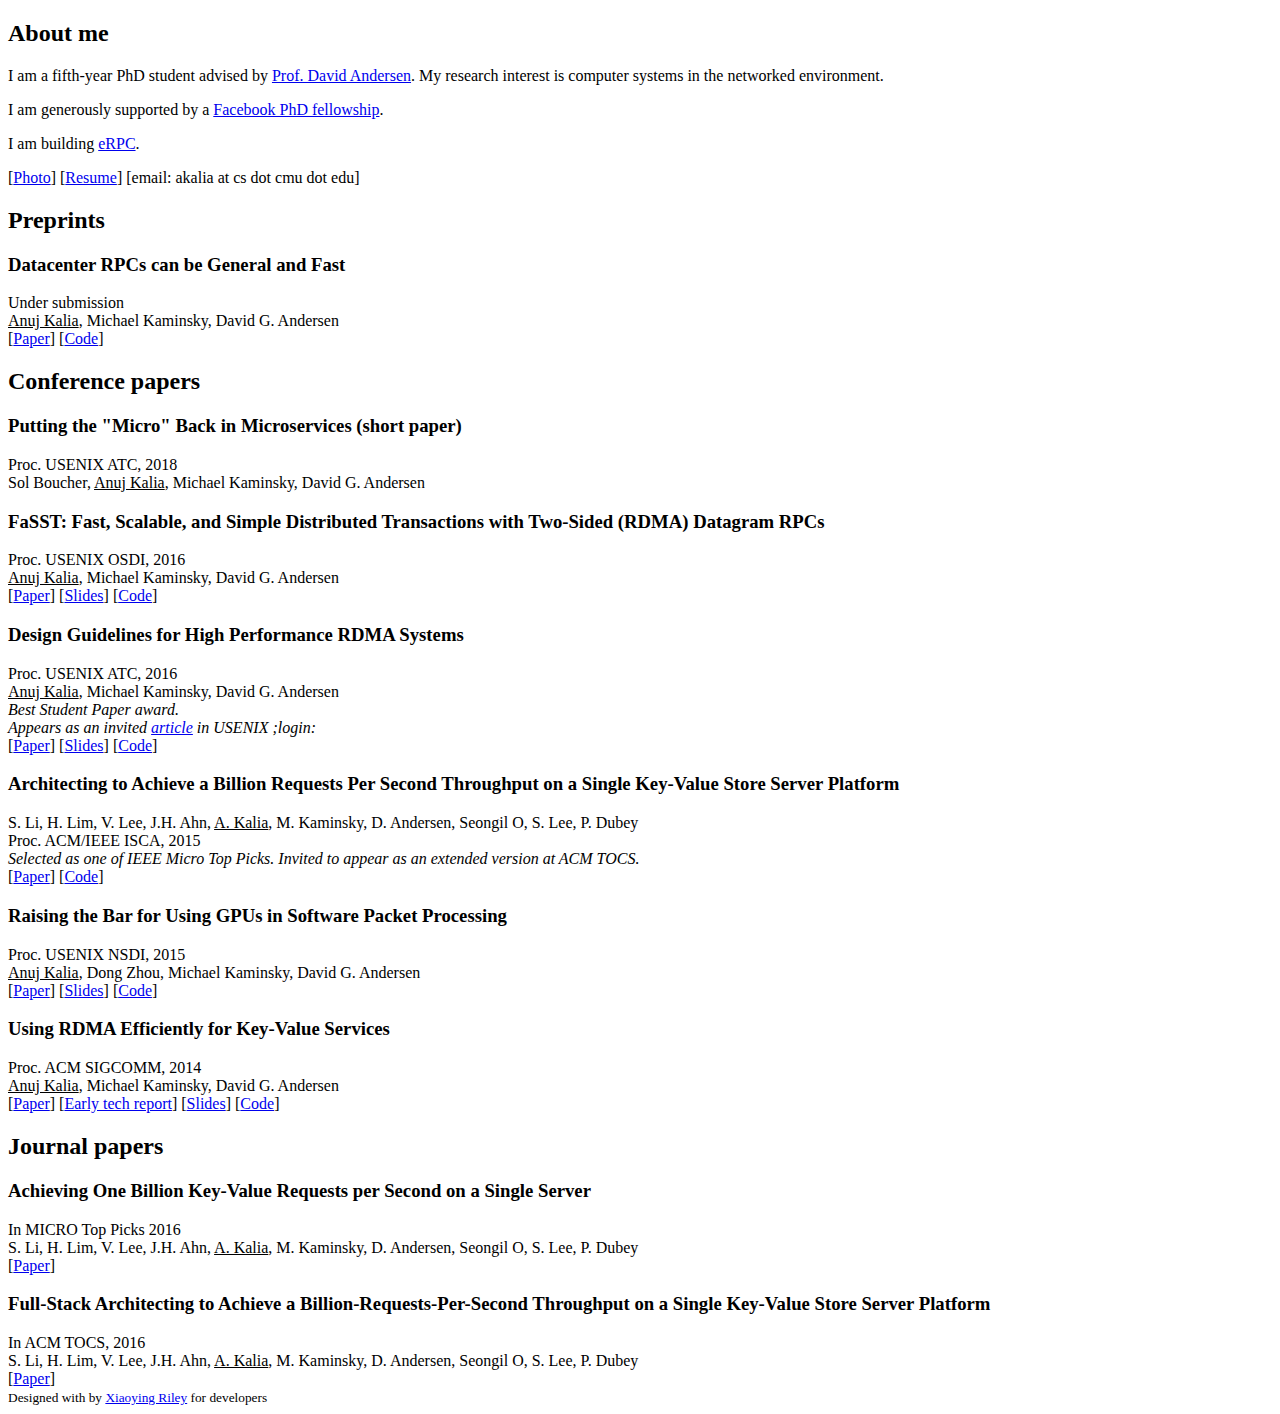
==== index.html @ b2d1c480 "duck is a duck" ====
<!DOCTYPE html>
<!--[if !IE]><!--> <html lang="en"> <!--<![endif]-->
<head>
  <title>Anuj Kalia</title>
  <!-- Meta -->
  <meta charset="utf-8">
  <meta http-equiv="X-UA-Compatible" content="IE=edge">
  <meta name="viewport" content="width=device-width, initial-scale=1.0">
  <meta name="description" content="Responsive HTML5 Website Landing Page for Developers">
  <meta name="author" content="Xiaoying Riley at 3rd Wave Media">
  <link rel="shortcut icon" href="favicon.ico">
  <link href='http://fonts.googleapis.com/css?family=Lato:300,400,300italic,400italic' rel='stylesheet' type='text/css'>
  <link href='http://fonts.googleapis.com/css?family=Montserrat:400,700' rel='stylesheet' type='text/css'>
  <!-- Global CSS -->
  <link rel="stylesheet" href="plugins/bootstrap/css/bootstrap.min.css">
  <!-- Plugins CSS -->
  <link rel="stylesheet" href="plugins/font-awesome/css/font-awesome.css">
  <!-- Theme CSS -->
  <link id="theme-style" rel="stylesheet" href="styles.css">
</head>

<body>
  <div class="container sections-wrapper">
    <div class="row">
      <div class="primary col-md-2 col-sm-0 col-xs-0"></div> <!--Hack to center the rest-->
      <div class="primary col-md-8 col-sm-12 col-xs-12">

<!--About me-->
<section class="about section">
  <div class="section-inner">
    <h2 class="heading">About me</h2>
    <div class="content">
      <p>I am a fifth-year PhD student advised by <a href="https://www.cs.cmu.edu/~dga/">Prof. David Andersen</a>.
         My research interest is computer systems in the networked environment.</p>
      <p>I am generously supported by a <a href="https://research.fb.com/announcing-the-2017-facebook-phd-fellows/">Facebook PhD fellowship</a>.</p>
      <p>I am building <a href="https://github.com/anujkaliaiitd/eRPC">eRPC</a>.</p>
      <p>[<a href="files/anuj-cmu.jpg">Photo</a>] [<a href="doc/personal/resume.pdf">Resume</a>] [email: akalia at cs dot cmu dot edu]
    </div><!--//content-->
  </div><!--//section-inner-->
</section><!--//section-->

<!-- Preprints -->
<section class="projects section">
  <div class="section-inner">
    <h2 class="heading">Preprints</h2>
    <div class="content">

      <div class="item">
        <h3 class="title">Datacenter RPCs can be General and Fast</h3>
        Under submission</br>
        <u>Anuj Kalia</u>, Michael Kaminsky, David G. Andersen</br>
        [<a href="doc/erpc/preprint.pdf">Paper</a>]
        [<a href="https://github.com/anujkaliaiitd/eRPC">Code</a>]
      </div><!--//item-->

    </div><!--//content-->
  </div><!--//section-inner-->
</section><!--//section-->

<!--Conference papers-->
<section class="projects section">
  <div class="section-inner">
    <h2 class="heading">Conference papers</h2>
    <div class="content">

      <div class="item">
        <h3 class="title">Putting the "Micro" Back in Microservices (short paper)</h3>
        Proc. USENIX ATC, 2018</br>
        Sol Boucher, <u>Anuj Kalia</u>, Michael Kaminsky, David G. Andersen</br>
      </div><!--//item-->

      <div class="item">
        <h3 class="title">FaSST: Fast, Scalable, and Simple Distributed Transactions with Two-Sided (RDMA) Datagram RPCs</h3>
        Proc. USENIX OSDI, 2016</br>
        <u>Anuj Kalia</u>, Michael Kaminsky, David G. Andersen</br>
        [<a href="doc/osdi16/fasst_osdi.pdf">Paper</a>]
        [<a href="doc/osdi16/fasst_osdi_talk.pdf">Slides</a>]
        [<a href="https://github.com/efficient/fasst">Code</a>]
      </div><!--//item-->

      <div class="item">
        <h3 class="title">Design Guidelines for High Performance RDMA Systems</h3>
        Proc. USENIX ATC, 2016</br>
        <u>Anuj Kalia</u>, Michael Kaminsky, David G. Andersen</br>
        <i>Best Student Paper award.</i></br>
        <i>Appears as an invited <a href="https://www.usenix.org/publications/login/fall2016/kalia">article</a> in USENIX ;login:</i></br>
        [<a href="doc/atc16/rdma_bench_atc.pdf">Paper</a>]
        [<a href="doc/atc16/rdma_bench_atc_slides.pdf">Slides</a>]
        [<a href="https://github.com/efficient/rdma_bench">Code</a>]
      </div><!--//item-->

      <div class="item">
        <h3 class="title">Architecting to Achieve a Billion Requests Per Second Throughput on a Single Key-Value Store Server Platform</h3>
        S. Li, H. Lim, V. Lee, J.H. Ahn, <u>A. Kalia</u>, M. Kaminsky, D. Andersen, Seongil O, S. Lee, P. Dubey</br>
        Proc. ACM/IEEE ISCA, 2015</br>
        <i>Selected as one of IEEE Micro Top Picks. Invited to appear as an extended version at ACM TOCS.</i></br>
        [<a href="http://www.istc-cc.cmu.edu/publications/papers/2015/p476-li.pdf">Paper</a>]
        [<a href="https://github.com/efficient/mica/tree/isca2015">Code</a>]
      </div><!--//item-->

      <div class="item">
        <h3 class="title">Raising the Bar for Using GPUs in Software Packet Processing</h3>
        Proc. USENIX NSDI, 2015</br>
        <u>Anuj Kalia</u>, Dong Zhou, Michael Kaminsky, David G. Andersen</br>
        [<a href="doc/nsdi15/gopt_nsdi.pdf">Paper</a>]
        [<a href="doc/nsdi15/gopt_slides.pdf">Slides</a>]
        [<a href="https://github.com/efficient/gopt">Code</a>]
      </div><!--//item-->

      <div class="item">
        <h3 class="title">Using RDMA Efficiently for Key-Value Services</h3>
        Proc. ACM SIGCOMM, 2014</br>
        <u>Anuj Kalia</u>, Michael Kaminsky, David G. Andersen</br>
        [<a href="doc/sigcomm14/herd_readable.pdf">Paper</a>]
        [<a href="doc/sigcomm14/herd_tr.pdf">Early tech report</a>]
        [<a href="doc/sigcomm14/herd_slides.pdf">Slides</a>]
        [<a href="https://github.com/efficient/HERD/">Code</a>]
      </div><!--//item-->
    </div><!--//content-->
  </div><!--//section-inner-->
</section><!--//section-->

<!--Journal papers-->
<section class="projects section">
  <div class="section-inner">
    <h2 class="heading">Journal papers</h2>
    <div class="content">
      <div class="item">
        <h3 class="title">Achieving One Billion Key-Value Requests per Second on a Single Server</h3>
        In MICRO Top Picks 2016</br>
        S. Li, H. Lim, V. Lee, J.H. Ahn, <u>A. Kalia</u>, M. Kaminsky, D. Andersen, Seongil O, S. Lee, P. Dubey</br>
        [<a href="http://ieeexplore.ieee.org/document/7436652/?arnumber=7436652">Paper</a>]
      </div><!--//item-->

      <div class="item">
        <h3 class="title">Full-Stack Architecting to Achieve a Billion-Requests-Per-Second Throughput on a Single Key-Value Store Server Platform</h3>
        In ACM TOCS, 2016</br>
        S. Li, H. Lim, V. Lee, J.H. Ahn, <u>A. Kalia</u>, M. Kaminsky, D. Andersen, Seongil O, S. Lee, P. Dubey</br>
        [<a href="http://www.cs.cmu.edu/~hl/papers/billion-tocs2016.pdf">Paper</a>]
      </div><!--//item-->
    </div><!--//content-->
  </div><!--//section-inner-->
</section><!--//section-->

      </div><!--//primary-->
      <div class="primary col-md-2 col-sm-0 col-xs-0"></div> <!--Hack to center the rest-->
    </div><!--//row-->
  </div><!--//masonry-->

  <!-- ******FOOTER****** -->
  <footer class="footer">
    <div class="container text-center">
      <small class="copyright">
        Designed with <i class="fa fa-heart"></i> by <a href="http://themes.3rdwavemedia.com" target="_blank">Xiaoying Riley</a> for developers
      </small>
      </div><!--//container-->
  </footer><!--//footer-->

  <!-- Javascript -->
  <script type="text/javascript" src="plugins/jquery-1.11.3.min.js"></script>
  <script type="text/javascript" src="plugins/bootstrap/js/bootstrap.min.js"></script>
  <script type="text/javascript" src="plugins/jquery-rss/dist/jquery.rss.min.js"></script>
  <!-- custom js -->
  <script type="text/javascript" src="js/main.js"></script>
</body>
</html>
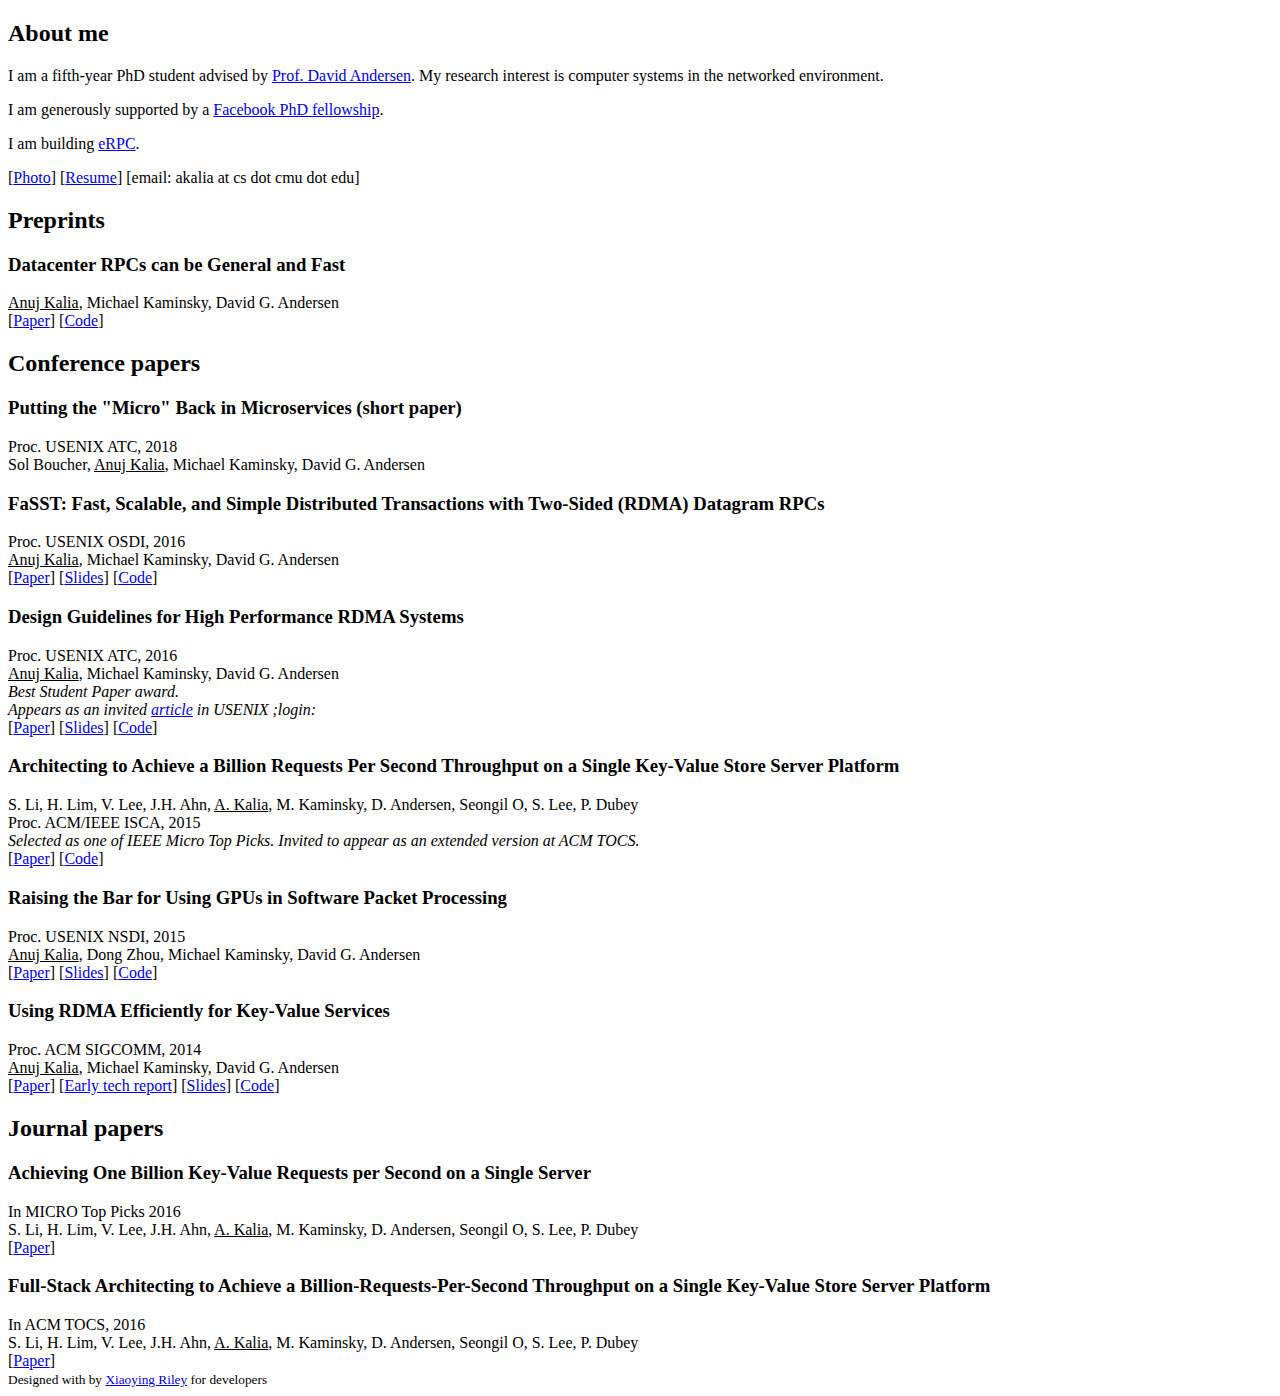
==== commit 8f26ad29: "update" ====
--- a/index.html
+++ b/index.html
@@ -47,7 +47,6 @@
 
       <div class="item">
         <h3 class="title">Datacenter RPCs can be General and Fast</h3>
-        Under submission</br>
         <u>Anuj Kalia</u>, Michael Kaminsky, David G. Andersen</br>
         [<a href="doc/erpc/preprint.pdf">Paper</a>]
         [<a href="https://github.com/anujkaliaiitd/eRPC">Code</a>]
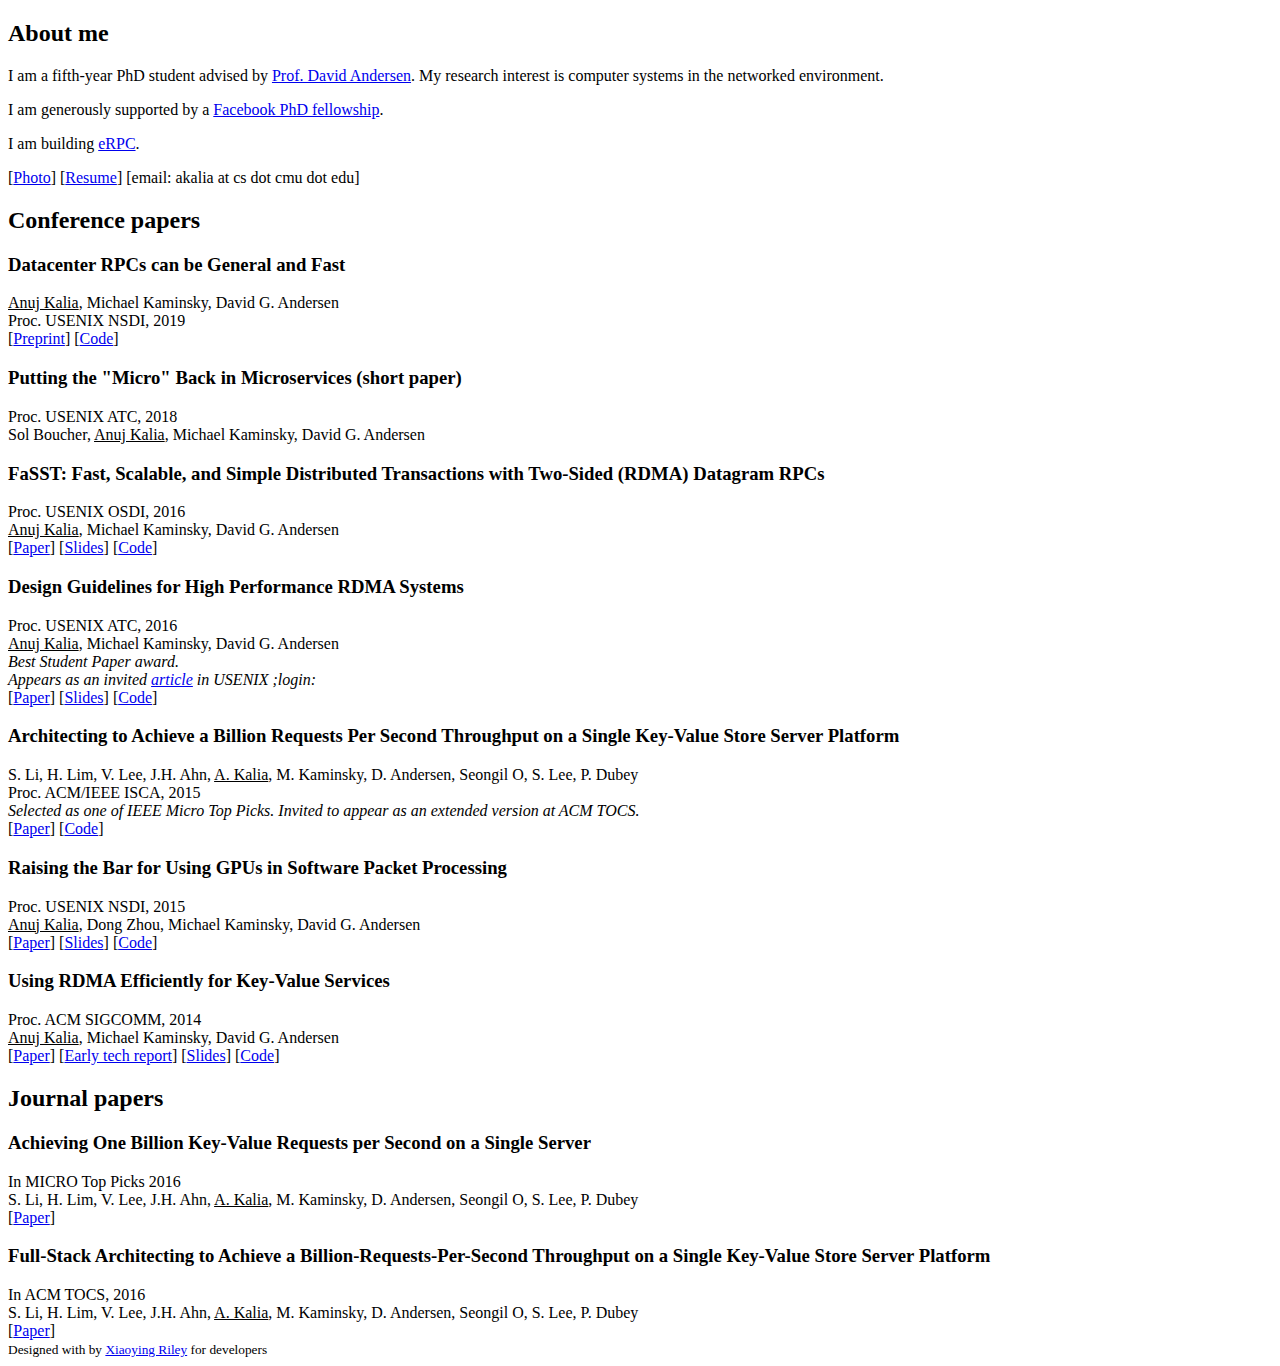
==== commit c4c852ec: "upd" ====
--- a/index.html
+++ b/index.html
@@ -39,28 +39,19 @@
   </div><!--//section-inner-->
 </section><!--//section-->
 
-<!-- Preprints -->
+<!--Conference papers-->
 <section class="projects section">
   <div class="section-inner">
-    <h2 class="heading">Preprints</h2>
+    <h2 class="heading">Conference papers</h2>
     <div class="content">
 
       <div class="item">
         <h3 class="title">Datacenter RPCs can be General and Fast</h3>
         <u>Anuj Kalia</u>, Michael Kaminsky, David G. Andersen</br>
-        [<a href="doc/erpc/preprint.pdf">Paper</a>]
+        Proc. USENIX NSDI, 2019</br>
+        [<a href="doc/erpc/preprint.pdf">Preprint</a>]
         [<a href="https://github.com/anujkaliaiitd/eRPC">Code</a>]
       </div><!--//item-->
-
-    </div><!--//content-->
-  </div><!--//section-inner-->
-</section><!--//section-->
-
-<!--Conference papers-->
-<section class="projects section">
-  <div class="section-inner">
-    <h2 class="heading">Conference papers</h2>
-    <div class="content">
 
       <div class="item">
         <h3 class="title">Putting the "Micro" Back in Microservices (short paper)</h3>
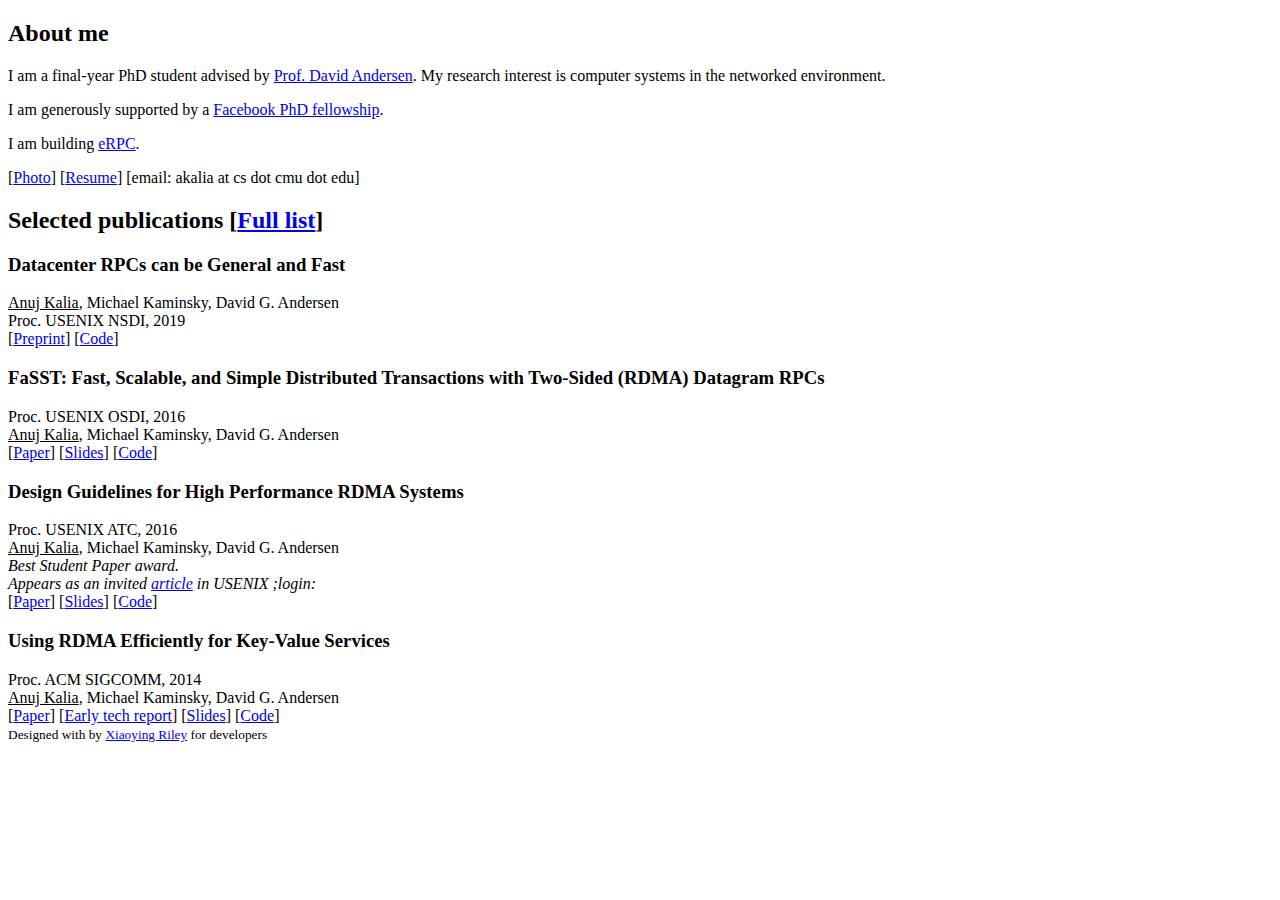
==== commit d9a9a392: "updare" ====
--- a/index.html
+++ b/index.html
@@ -30,7 +30,7 @@
   <div class="section-inner">
     <h2 class="heading">About me</h2>
     <div class="content">
-      <p>I am a fifth-year PhD student advised by <a href="https://www.cs.cmu.edu/~dga/">Prof. David Andersen</a>.
+      <p>I am a final-year PhD student advised by <a href="https://www.cs.cmu.edu/~dga/">Prof. David Andersen</a>.
          My research interest is computer systems in the networked environment.</p>
       <p>I am generously supported by a <a href="https://research.fb.com/announcing-the-2017-facebook-phd-fellows/">Facebook PhD fellowship</a>.</p>
       <p>I am building <a href="https://github.com/anujkaliaiitd/eRPC">eRPC</a>.</p>
@@ -39,10 +39,10 @@
   </div><!--//section-inner-->
 </section><!--//section-->
 
-<!--Conference papers-->
+<!--Selected papers-->
 <section class="projects section">
   <div class="section-inner">
-    <h2 class="heading">Conference papers</h2>
+    <h2 class="heading">Selected publications [<a href="pubs.html">Full list</a>]</h2>
     <div class="content">
 
       <div class="item">
@@ -51,12 +51,6 @@
         Proc. USENIX NSDI, 2019</br>
         [<a href="doc/erpc/preprint.pdf">Preprint</a>]
         [<a href="https://github.com/anujkaliaiitd/eRPC">Code</a>]
-      </div><!--//item-->
-
-      <div class="item">
-        <h3 class="title">Putting the "Micro" Back in Microservices (short paper)</h3>
-        Proc. USENIX ATC, 2018</br>
-        Sol Boucher, <u>Anuj Kalia</u>, Michael Kaminsky, David G. Andersen</br>
       </div><!--//item-->
 
       <div class="item">
@@ -80,24 +74,6 @@
       </div><!--//item-->
 
       <div class="item">
-        <h3 class="title">Architecting to Achieve a Billion Requests Per Second Throughput on a Single Key-Value Store Server Platform</h3>
-        S. Li, H. Lim, V. Lee, J.H. Ahn, <u>A. Kalia</u>, M. Kaminsky, D. Andersen, Seongil O, S. Lee, P. Dubey</br>
-        Proc. ACM/IEEE ISCA, 2015</br>
-        <i>Selected as one of IEEE Micro Top Picks. Invited to appear as an extended version at ACM TOCS.</i></br>
-        [<a href="http://www.istc-cc.cmu.edu/publications/papers/2015/p476-li.pdf">Paper</a>]
-        [<a href="https://github.com/efficient/mica/tree/isca2015">Code</a>]
-      </div><!--//item-->
-
-      <div class="item">
-        <h3 class="title">Raising the Bar for Using GPUs in Software Packet Processing</h3>
-        Proc. USENIX NSDI, 2015</br>
-        <u>Anuj Kalia</u>, Dong Zhou, Michael Kaminsky, David G. Andersen</br>
-        [<a href="doc/nsdi15/gopt_nsdi.pdf">Paper</a>]
-        [<a href="doc/nsdi15/gopt_slides.pdf">Slides</a>]
-        [<a href="https://github.com/efficient/gopt">Code</a>]
-      </div><!--//item-->
-
-      <div class="item">
         <h3 class="title">Using RDMA Efficiently for Key-Value Services</h3>
         Proc. ACM SIGCOMM, 2014</br>
         <u>Anuj Kalia</u>, Michael Kaminsky, David G. Andersen</br>
@@ -110,27 +86,6 @@
   </div><!--//section-inner-->
 </section><!--//section-->
 
-<!--Journal papers-->
-<section class="projects section">
-  <div class="section-inner">
-    <h2 class="heading">Journal papers</h2>
-    <div class="content">
-      <div class="item">
-        <h3 class="title">Achieving One Billion Key-Value Requests per Second on a Single Server</h3>
-        In MICRO Top Picks 2016</br>
-        S. Li, H. Lim, V. Lee, J.H. Ahn, <u>A. Kalia</u>, M. Kaminsky, D. Andersen, Seongil O, S. Lee, P. Dubey</br>
-        [<a href="http://ieeexplore.ieee.org/document/7436652/?arnumber=7436652">Paper</a>]
-      </div><!--//item-->
-
-      <div class="item">
-        <h3 class="title">Full-Stack Architecting to Achieve a Billion-Requests-Per-Second Throughput on a Single Key-Value Store Server Platform</h3>
-        In ACM TOCS, 2016</br>
-        S. Li, H. Lim, V. Lee, J.H. Ahn, <u>A. Kalia</u>, M. Kaminsky, D. Andersen, Seongil O, S. Lee, P. Dubey</br>
-        [<a href="http://www.cs.cmu.edu/~hl/papers/billion-tocs2016.pdf">Paper</a>]
-      </div><!--//item-->
-    </div><!--//content-->
-  </div><!--//section-inner-->
-</section><!--//section-->
 
       </div><!--//primary-->
       <div class="primary col-md-2 col-sm-0 col-xs-0"></div> <!--Hack to center the rest-->
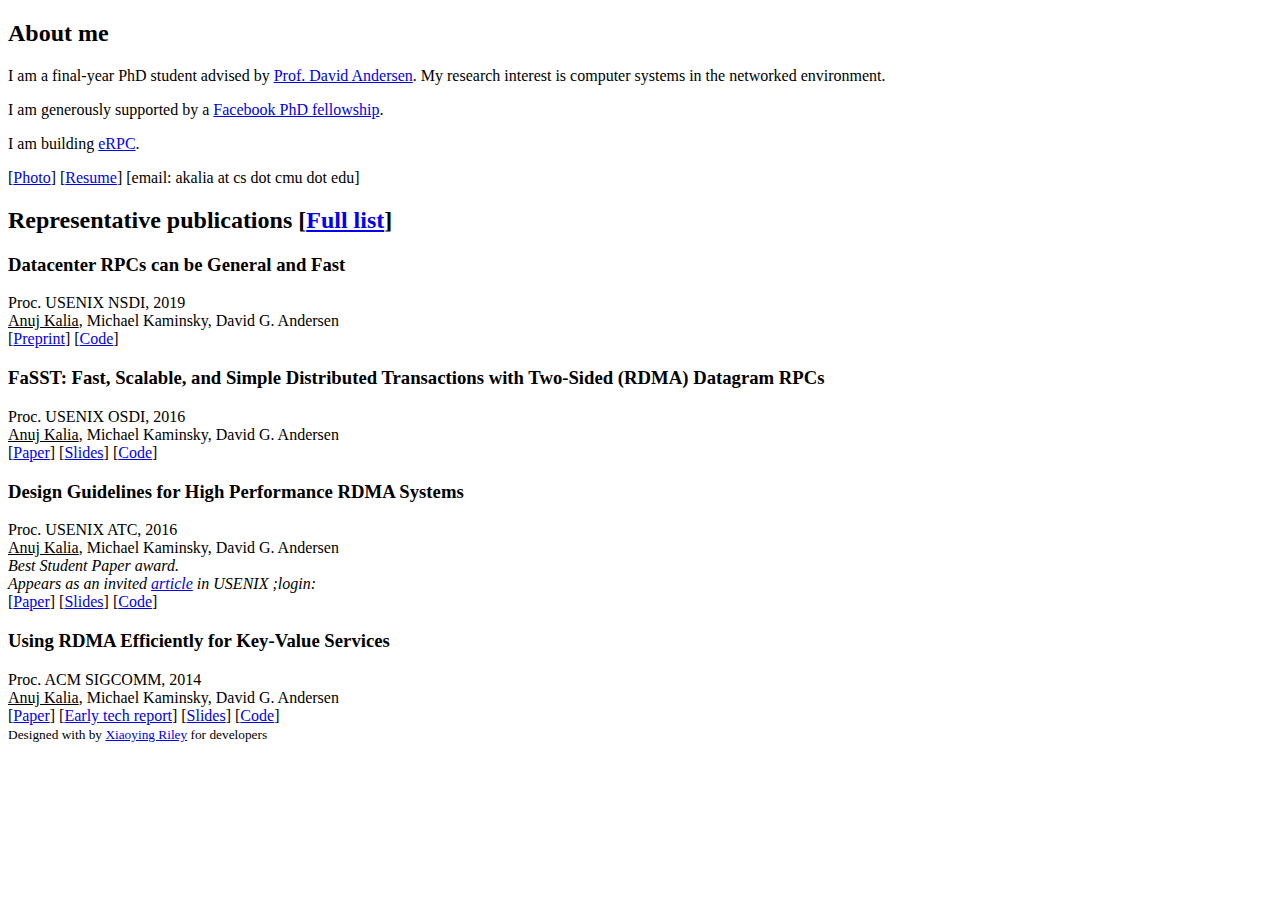
==== commit f3b3a10e: "upd" ====
--- a/index.html
+++ b/index.html
@@ -42,13 +42,13 @@
 <!--Selected papers-->
 <section class="projects section">
   <div class="section-inner">
-    <h2 class="heading">Selected publications [<a href="pubs.html">Full list</a>]</h2>
+    <h2 class="heading">Representative publications [<a href="pubs.html">Full list</a>]</h2>
     <div class="content">
 
       <div class="item">
         <h3 class="title">Datacenter RPCs can be General and Fast</h3>
+        Proc. USENIX NSDI, 2019</br>
         <u>Anuj Kalia</u>, Michael Kaminsky, David G. Andersen</br>
-        Proc. USENIX NSDI, 2019</br>
         [<a href="doc/erpc/preprint.pdf">Preprint</a>]
         [<a href="https://github.com/anujkaliaiitd/eRPC">Code</a>]
       </div><!--//item-->
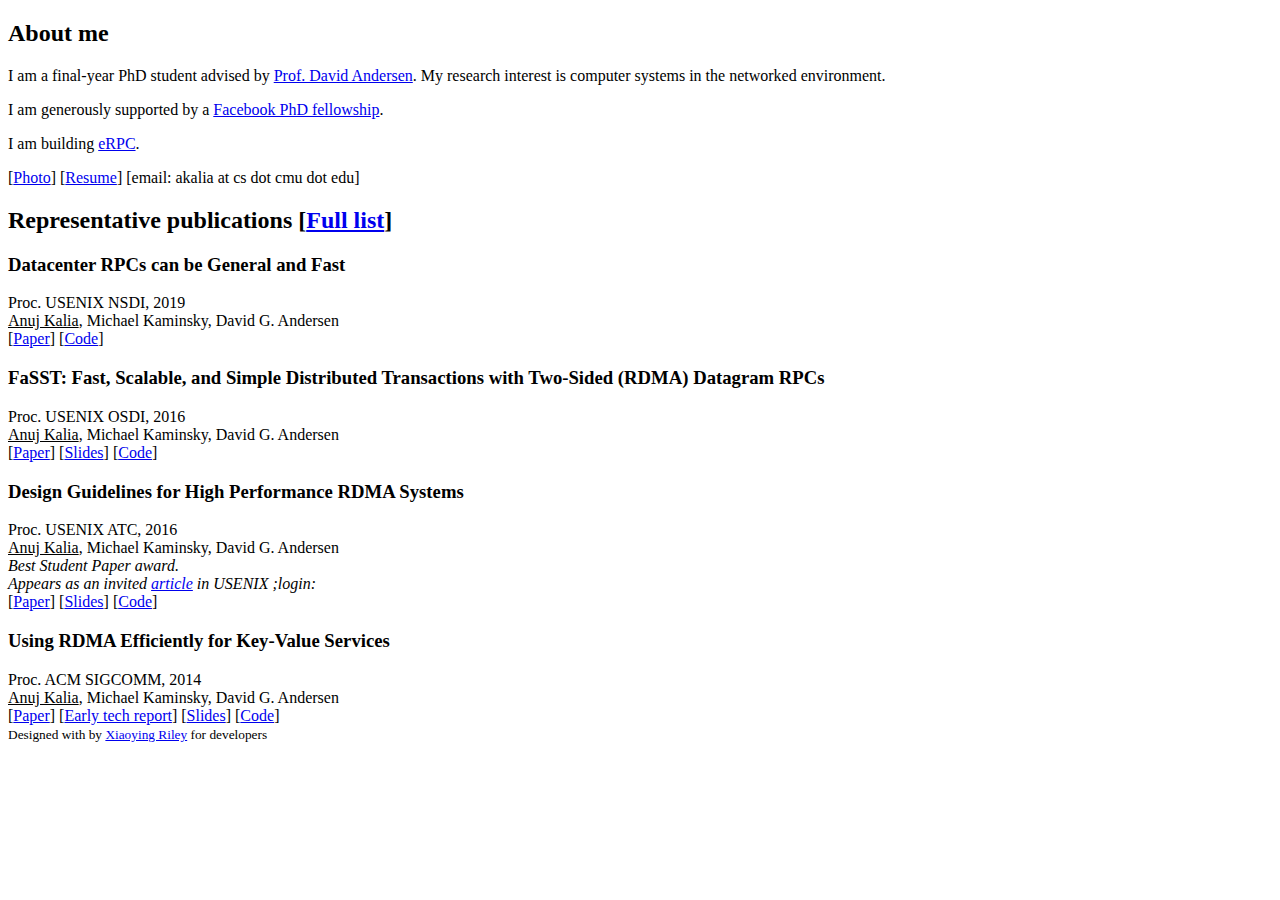
==== commit 53518dd4: "add erpc paper" ====
--- a/index.html
+++ b/index.html
@@ -49,7 +49,7 @@
         <h3 class="title">Datacenter RPCs can be General and Fast</h3>
         Proc. USENIX NSDI, 2019</br>
         <u>Anuj Kalia</u>, Michael Kaminsky, David G. Andersen</br>
-        [<a href="doc/erpc/preprint.pdf">Preprint</a>]
+        [<a href="doc/nsdi19/erpc_nsdi19.pdf">Paper</a>]
         [<a href="https://github.com/anujkaliaiitd/eRPC">Code</a>]
       </div><!--//item-->
 
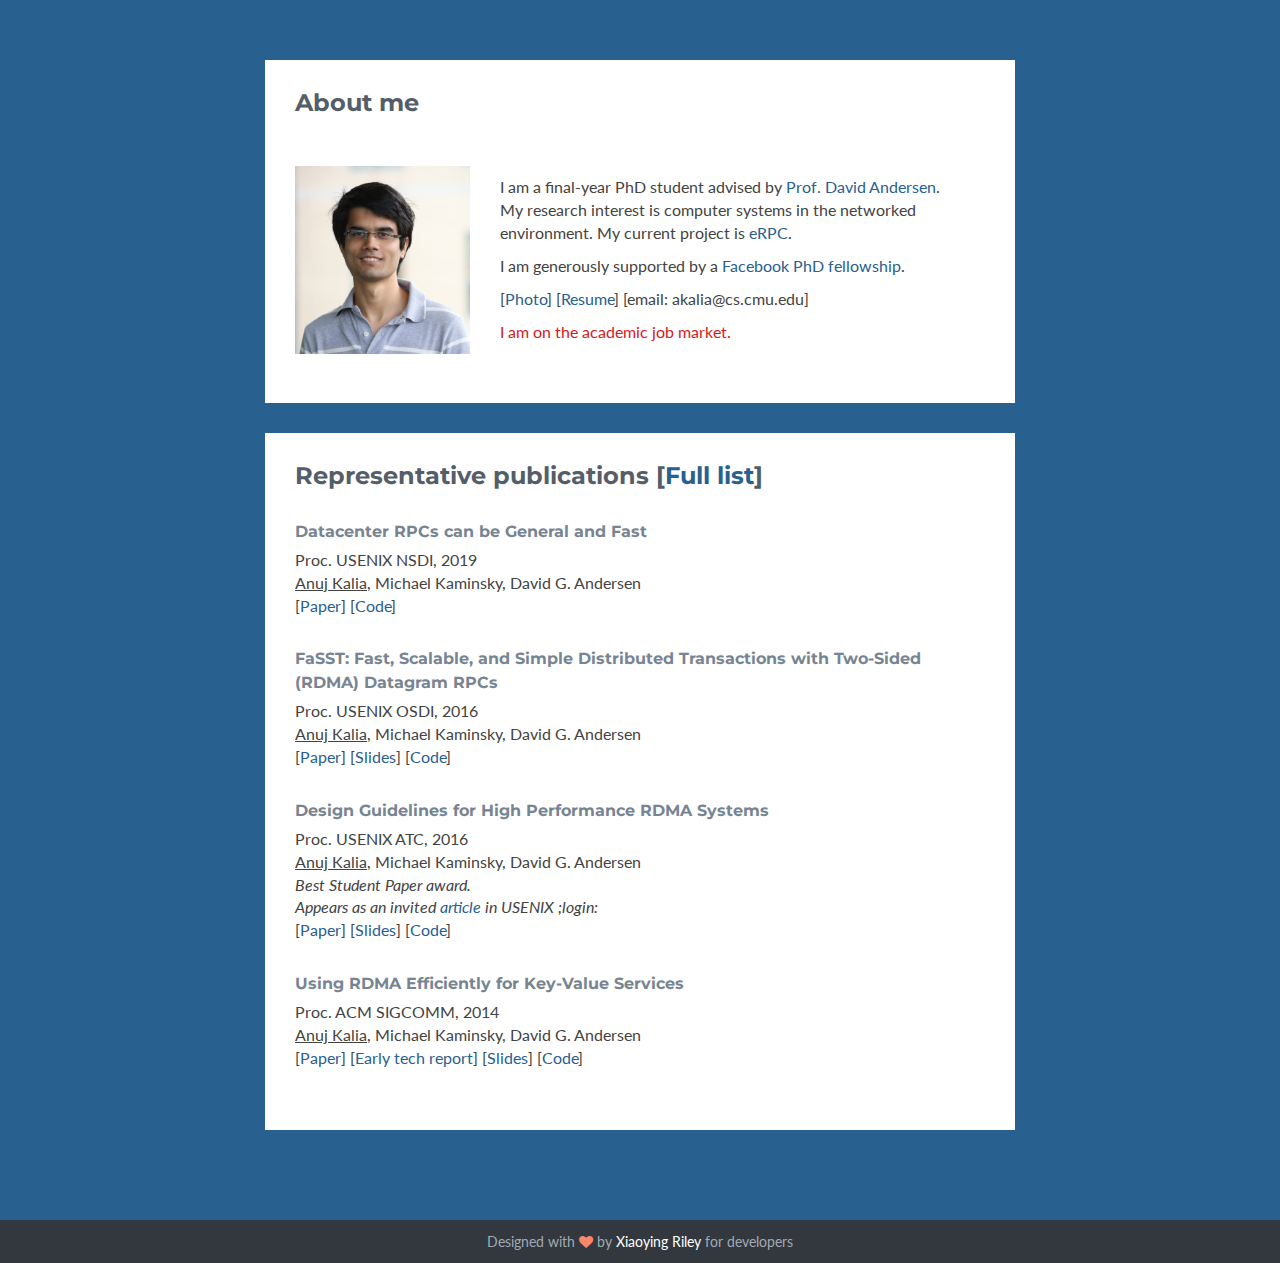
==== commit 8cb9f4bc: "fix on firefox" ====
--- a/index.html
+++ b/index.html
@@ -1,5 +1,8 @@
 <!DOCTYPE html>
-<!--[if !IE]><!--> <html lang="en"> <!--<![endif]-->
+<!--[if !IE]><!-->
+<html lang="en">
+<!--<![endif]-->
+
 <head>
   <title>Anuj Kalia</title>
   <!-- Meta -->
@@ -12,9 +15,9 @@
   <link href='http://fonts.googleapis.com/css?family=Lato:300,400,300italic,400italic' rel='stylesheet' type='text/css'>
   <link href='http://fonts.googleapis.com/css?family=Montserrat:400,700' rel='stylesheet' type='text/css'>
   <!-- Global CSS -->
-  <link rel="stylesheet" href="plugins/bootstrap/css/bootstrap.min.css">
+  <link rel="stylesheet" href="assets/plugins/bootstrap/css/bootstrap.min.css">
   <!-- Plugins CSS -->
-  <link rel="stylesheet" href="plugins/font-awesome/css/font-awesome.css">
+  <link rel="stylesheet" href="assets/plugins/font-awesome/css/font-awesome.css">
   <!-- Theme CSS -->
   <link id="theme-style" rel="stylesheet" href="styles.css">
 </head>
@@ -22,91 +25,101 @@
 <body>
   <div class="container sections-wrapper">
     <div class="row">
-      <div class="primary col-md-2 col-sm-0 col-xs-0"></div> <!--Hack to center the rest-->
+      <div class="primary col-md-2 col-sm-0 col-xs-0"></div> <!--Eat up two leftmost columns on medium or larger devices-->
+
       <div class="primary col-md-8 col-sm-12 col-xs-12">
+        <!--About me-->
+        <section class="about section">
+          <div class="section-inner">
+            <h2 class="heading">About me</h2>
+            <div class="content">
+              <figure>
+                <img src="files/anuj-cmu.jpg" width = "175">
+                <figcaption>
+                    <p>I am a final-year PhD student advised by <a href="https://www.cs.cmu.edu/~dga/">Prof. David Andersen</a>.
+                      My research interest is computer systems in the networked environment.
+                      My current project is <a href="https://github.com/anujkaliaiitd/eRPC">eRPC</a>.</p>
+                    <p>I am generously supported by a <a href="https://research.fb.com/announcing-the-2017-facebook-phd-fellows/">Facebook PhD fellowship</a>.</p>
+                    <p>[<a href="files/anuj-cmu.jpg">Photo</a>] [<a href="doc/personal/resume.pdf">Resume</a>] [email: akalia@cs.cmu.edu]</p>
+                    <font color="#d7191c">I am on the academic job market.</font>
+                </figcaption>
+              </figure>
+            </div> <!--//content-->
+          </div> <!--//section-inner-->
+        </section> <!--//section-->
 
-<!--About me-->
-<section class="about section">
-  <div class="section-inner">
-    <h2 class="heading">About me</h2>
-    <div class="content">
-      <p>I am a final-year PhD student advised by <a href="https://www.cs.cmu.edu/~dga/">Prof. David Andersen</a>.
-         My research interest is computer systems in the networked environment.</p>
-      <p>I am generously supported by a <a href="https://research.fb.com/announcing-the-2017-facebook-phd-fellows/">Facebook PhD fellowship</a>.</p>
-      <p>I am building <a href="https://github.com/anujkaliaiitd/eRPC">eRPC</a>.</p>
-      <p>[<a href="files/anuj-cmu.jpg">Photo</a>] [<a href="doc/personal/resume.pdf">Resume</a>] [email: akalia at cs dot cmu dot edu]
-    </div><!--//content-->
-  </div><!--//section-inner-->
-</section><!--//section-->
+        <!--Selected papers-->
+        <section class="projects section">
+          <div class="section-inner">
+            <h2 class="heading">Representative publications [<a href="pubs.html">Full list</a>]</h2>
+            <div class="content">
 
-<!--Selected papers-->
-<section class="projects section">
-  <div class="section-inner">
-    <h2 class="heading">Representative publications [<a href="pubs.html">Full list</a>]</h2>
-    <div class="content">
+              <div class="item">
+                <h3 class="title">Datacenter RPCs can be General and Fast</h3>
+                Proc. USENIX NSDI, 2019</br>
+                <u>Anuj Kalia</u>, Michael Kaminsky, David G. Andersen</br>
+                [<a href="doc/nsdi19/erpc_nsdi19.pdf">Paper</a>]
+                [<a href="https://github.com/anujkaliaiitd/eRPC">Code</a>]
+              </div>
 
-      <div class="item">
-        <h3 class="title">Datacenter RPCs can be General and Fast</h3>
-        Proc. USENIX NSDI, 2019</br>
-        <u>Anuj Kalia</u>, Michael Kaminsky, David G. Andersen</br>
-        [<a href="doc/nsdi19/erpc_nsdi19.pdf">Paper</a>]
-        [<a href="https://github.com/anujkaliaiitd/eRPC">Code</a>]
-      </div><!--//item-->
+              <div class="item">
+                <h3 class="title">FaSST: Fast, Scalable, and Simple Distributed Transactions with Two-Sided (RDMA)
+                  Datagram RPCs</h3>
+                Proc. USENIX OSDI, 2016</br>
+                <u>Anuj Kalia</u>, Michael Kaminsky, David G. Andersen</br>
+                [<a href="doc/osdi16/fasst_osdi.pdf">Paper</a>]
+                [<a href="doc/osdi16/fasst_osdi_talk.pdf">Slides</a>]
+                [<a href="https://github.com/efficient/fasst">Code</a>]
+              </div>
 
-      <div class="item">
-        <h3 class="title">FaSST: Fast, Scalable, and Simple Distributed Transactions with Two-Sided (RDMA) Datagram RPCs</h3>
-        Proc. USENIX OSDI, 2016</br>
-        <u>Anuj Kalia</u>, Michael Kaminsky, David G. Andersen</br>
-        [<a href="doc/osdi16/fasst_osdi.pdf">Paper</a>]
-        [<a href="doc/osdi16/fasst_osdi_talk.pdf">Slides</a>]
-        [<a href="https://github.com/efficient/fasst">Code</a>]
-      </div><!--//item-->
+              <div class="item">
+                <h3 class="title">Design Guidelines for High Performance RDMA Systems</h3>
+                Proc. USENIX ATC, 2016</br>
+                <u>Anuj Kalia</u>, Michael Kaminsky, David G. Andersen</br>
+                <i>Best Student Paper award.</i></br>
+                <i>Appears as an invited <a href="https://www.usenix.org/publications/login/fall2016/kalia">article</a>
+                  in USENIX ;login:</i></br>
+                [<a href="doc/atc16/rdma_bench_atc.pdf">Paper</a>]
+                [<a href="doc/atc16/rdma_bench_atc_slides.pdf">Slides</a>]
+                [<a href="https://github.com/efficient/rdma_bench">Code</a>]
+              </div>
 
-      <div class="item">
-        <h3 class="title">Design Guidelines for High Performance RDMA Systems</h3>
-        Proc. USENIX ATC, 2016</br>
-        <u>Anuj Kalia</u>, Michael Kaminsky, David G. Andersen</br>
-        <i>Best Student Paper award.</i></br>
-        <i>Appears as an invited <a href="https://www.usenix.org/publications/login/fall2016/kalia">article</a> in USENIX ;login:</i></br>
-        [<a href="doc/atc16/rdma_bench_atc.pdf">Paper</a>]
-        [<a href="doc/atc16/rdma_bench_atc_slides.pdf">Slides</a>]
-        [<a href="https://github.com/efficient/rdma_bench">Code</a>]
-      </div><!--//item-->
+              <div class="item">
+                <h3 class="title">Using RDMA Efficiently for Key-Value Services</h3>
+                Proc. ACM SIGCOMM, 2014</br>
+                <u>Anuj Kalia</u>, Michael Kaminsky, David G. Andersen</br>
+                [<a href="doc/sigcomm14/herd_readable.pdf">Paper</a>]
+                [<a href="doc/sigcomm14/herd_tr.pdf">Early tech report</a>]
+                [<a href="doc/sigcomm14/herd_slides.pdf">Slides</a>]
+                [<a href="https://github.com/efficient/HERD/">Code</a>]
+              </div>
+            </div> <!--//content-->
+          </div> <!--//section-inner-->
+        </section> <!--//section-->
+      </div> <!--//primary-->
 
-      <div class="item">
-        <h3 class="title">Using RDMA Efficiently for Key-Value Services</h3>
-        Proc. ACM SIGCOMM, 2014</br>
-        <u>Anuj Kalia</u>, Michael Kaminsky, David G. Andersen</br>
-        [<a href="doc/sigcomm14/herd_readable.pdf">Paper</a>]
-        [<a href="doc/sigcomm14/herd_tr.pdf">Early tech report</a>]
-        [<a href="doc/sigcomm14/herd_slides.pdf">Slides</a>]
-        [<a href="https://github.com/efficient/HERD/">Code</a>]
-      </div><!--//item-->
-    </div><!--//content-->
-  </div><!--//section-inner-->
-</section><!--//section-->
-
-
-      </div><!--//primary-->
-      <div class="primary col-md-2 col-sm-0 col-xs-0"></div> <!--Hack to center the rest-->
-    </div><!--//row-->
-  </div><!--//masonry-->
+      <div class="primary col-md-2 col-sm-0 col-xs-0"></div>  <!--Eat up two rightmost columns on medium or larger devices-->
+    </div> <!--//row-->
+  </div> <!--//masonry-->
 
   <!-- ******FOOTER****** -->
   <footer class="footer">
     <div class="container text-center">
       <small class="copyright">
-        Designed with <i class="fa fa-heart"></i> by <a href="http://themes.3rdwavemedia.com" target="_blank">Xiaoying Riley</a> for developers
+        Designed with <i class="fa fa-heart"></i> by <a href="http://themes.3rdwavemedia.com" target="_blank">Xiaoying
+          Riley</a> for developers
       </small>
-      </div><!--//container-->
-  </footer><!--//footer-->
+    </div>
+    <!--//container-->
+  </footer>
+  <!--//footer-->
 
   <!-- Javascript -->
-  <script type="text/javascript" src="plugins/jquery-1.11.3.min.js"></script>
-  <script type="text/javascript" src="plugins/bootstrap/js/bootstrap.min.js"></script>
-  <script type="text/javascript" src="plugins/jquery-rss/dist/jquery.rss.min.js"></script>
+  <script type="text/javascript" src="assets/plugins/jquery-1.11.3.min.js"></script>
+  <script type="text/javascript" src="assets/plugins/bootstrap/js/bootstrap.min.js"></script>
+  <script type="text/javascript" src="assets/plugins/jquery-rss/dist/jquery.rss.min.js"></script>
   <!-- custom js -->
-  <script type="text/javascript" src="js/main.js"></script>
+  <script type="text/javascript" src="assets/js/main.js"></script>
 </body>
-</html>
 
+</html>--- a/styles.css
+++ b/styles.css
@@ -0,0 +1,554 @@
+/*   
+ * Template Name: Developer - Responsive Website Template for Developers
+ * Version: 1.5
+ * Author: Xiaoying Riley
+ * Twitter: @3rdwave_themes
+ * License: Creative Commons Attribution 3.0 License
+ * Website: http://themes.3rdwavemedia.com/
+*/
+/* ======= Base ======= */
+body {
+  font-family: 'Lato', arial, sans-serif;
+  color: #434343;
+  background: #286090;
+  font-size: 16px;
+  -webkit-font-smoothing: antialiased;
+  -moz-osx-font-smoothing: grayscale;
+}
+h1,
+h2,
+h3,
+h4,
+h5,
+h6 {
+  font-family: 'Montserrat', sans-serif;
+  font-weight: 700;
+  color: #778492;
+}
+a {
+  color: #286090;
+  -webkit-transition: all 0.4s ease-in-out;
+  -moz-transition: all 0.4s ease-in-out;
+  -ms-transition: all 0.4s ease-in-out;
+  -o-transition: all 0.4s ease-in-out;
+}
+a:hover {
+  text-decoration: underline;
+  color: #5f6b77;
+  color: #2d844e;
+}
+a:focus {
+  text-decoration: none;
+}
+.btn,
+a.btn {
+  -webkit-transition: all 0.4s ease-in-out;
+  -moz-transition: all 0.4s ease-in-out;
+  -ms-transition: all 0.4s ease-in-out;
+  -o-transition: all 0.4s ease-in-out;
+  font-family: 'Montserrat', arial, sans-serif;
+  padding: 8px 16px;
+  font-weight: bold;
+}
+.btn .fa,
+a.btn .fa {
+  margin-right: 5px;
+}
+.btn:focus,
+a.btn:focus {
+  color: #fff;
+}
+a.btn-cta-primary,
+.btn-cta-primary {
+  background: #54ba4e;
+  border: 1px solid #54ba4e;
+  color: #fff;
+  font-weight: 600;
+  text-transform: uppercase;
+}
+a.btn-cta-primary:hover,
+.btn-cta-primary:hover {
+  background: #49ac43;
+  border: 1px solid #49ac43;
+  color: #fff;
+}
+a.btn-cta-secondary,
+.btn-cta-secondary {
+  background: #479FC8;
+  border: 1px solid #479FC8;
+  color: #fff;
+  font-weight: 600;
+  text-transform: uppercase;
+}
+a.btn-cta-secondary:hover,
+.btn-cta-secondary:hover {
+  background: #3893bd;
+  border: 1px solid #3893bd;
+  color: #fff;
+}
+.text-highlight {
+  color: #32383e;
+}
+.label-theme {
+  background: #3AAA64;
+  font-size: 12px;
+}
+a.dotted-link {
+  border-bottom: 1px dotted #778492;
+  color: #778492;
+}
+a.dotted-link:hover {
+  text-decoration: none;
+  color: #49515a;
+}
+/*
+iframe {
+
+    .header {
+        padding: 0;
+    }
+}
+
+.iframe-wrapper {
+    overflow: auto;
+    -webkit-overflow-scrolling:touch;
+}
+*/
+/* ======= Header ======= */
+.header {
+  padding: 30px 0;
+  background: #f5f5f5;
+  border-top: 10px solid #778492;
+}
+.header .btn {
+  margin-top: 60px;
+  font-weight: bold;
+}
+.header .profile-image {
+  margin-right: 30px;
+}
+.header .profile-content .name {
+  color: #49515a;
+  font-size: 38px;
+  margin-bottom: 5px;
+  margin-top: 30px;
+}
+.header .profile-content .desc {
+  color: #778492;
+  font-family: "Lato", arial, sans-serif;
+  font-weight: 400;
+  font-size: 24px;
+  margin-top: 0;
+  margin-bottom: 15px;
+}
+.header .profile-content .social a {
+  background: #b0b7bf;
+  width: 36px;
+  height: 36px;
+  display: inline-block;
+  -webkit-border-radius: 50%;
+  -moz-border-radius: 50%;
+  -ms-border-radius: 50%;
+  -o-border-radius: 50%;
+  border-radius: 50%;
+  -moz-background-clip: padding;
+  -webkit-background-clip: padding-box;
+  background-clip: padding-box;
+  color: #fff;
+  text-align: center;
+}
+.header .profile-content .social a:hover {
+  background: #778492;
+}
+.header .profile-content .social a .fa {
+  font-size: 20px;
+  padding-top: 8px;
+}
+/* ======= Sections======= */
+.sections-wrapper {
+  padding-top: 60px;
+  padding-bottom: 60px;
+}
+.section {
+  margin-bottom: 30px;
+}
+.section .section-inner {
+  background: #fff;
+  padding: 30px;
+}
+.section .heading {
+  margin-top: 0;
+  margin-bottom: 30px;
+  color: #545e69;
+  font-size: 24px;
+}
+.section .content .more-link .fa {
+  margin-right: 5px;
+  font-size: 14px;
+}
+/* About Section */
+/* Latest Section */
+.latest .item {
+  margin-bottom: 30px;
+}
+.latest .item .title {
+  font-size: 18px;
+  margin-top: 0;
+}
+.latest .item .title .label {
+  margin-left: 5px;
+  font-size: 12px;
+}
+.latest .item .title a {
+  color: #778492;
+}
+.latest .item .title a:hover {
+  color: #5f6b77;
+}
+.latest .item .project-image:hover {
+  -webkit-opacity: 0.8;
+  -moz-opacity: 0.8;
+  opacity: 0.8;
+}
+.latest .divider {
+  margin-bottom: 60px;
+}
+.latest .featured {
+  margin-bottom: 60px;
+}
+.latest .featured .title {
+  margin-bottom: 5px;
+  font-size: 20px;
+}
+.latest .featured .summary {
+  margin-bottom: 30px;
+  color: #778492;
+}
+.latest .featured img {
+  margin-bottom: 30px;
+}
+.latest .featured .desc {
+  margin-bottom: 30px;
+}
+.latest .featured-image {
+  position: relative;
+}
+.latest .featured-image .text {
+  background: #3AAA64;
+  color: #fff;
+}
+.latest .featured-image .ribbon {
+  position: absolute;
+  top: -4px;
+  right: -4px;
+  width: 110px;
+  height: 110px;
+  overflow: hidden;
+}
+.latest .featured-image .ribbon .text {
+  font-family: 'Montserrat', sans-serif;
+  position: relative;
+  left: -8px;
+  top: 18px;
+  width: 158px;
+  padding: 10px 10px;
+  font-size: 15px;
+  font-weight: bold;
+  text-align: center;
+  text-transform: uppercase;
+  color: #fff;
+  background-color: #479FC8;
+  -webkit-transform: rotate(45deg) translate3d(0, 0, 0);
+  -moz-transform: rotate(45deg) translate3d(0, 0, 0);
+  -ms-transform: rotate(45deg) translate3d(0, 0, 0);
+  -o-transform: rotate(45deg) translate3d(0, 0, 0);
+}
+.latest .featured-image .ribbon .text:before,
+.latest .featured-image .ribbon .text:after {
+  content: '';
+  position: absolute;
+  bottom: -5px;
+  border-top: 5px solid #276582;
+  border-left: 5px solid transparent;
+  border-right: 5px solid transparent;
+}
+.latest .featured-image .ribbon .text:before {
+  left: 0;
+}
+.latest .featured-image .ribbon .text:after {
+  right: 0;
+}
+/* Projects Section */
+.projects .item {
+  margin-bottom: 30px;
+}
+.projects .item .title {
+  font-size: 16px;
+  margin-top: 0;
+  margin-bottom: 5px;
+  line-height: 1.5;
+}
+.projects .item .title a {
+  color: #778492;
+}
+.projects .item .title a:hover {
+  color: #5f6b77;
+}
+/* Work Section */
+.experience .item {
+  margin-bottom: 30px;
+}
+.experience .item .title {
+  font-size: 16px;
+  margin-top: 0;
+  margin-bottom: 5px;
+  line-height: 1.5;
+}
+.experience .item .title .place {
+  color: #999;
+  font-weight: normal;
+}
+.experience .item .title .place a {
+  color: #999;
+}
+.experience .item .title .place a:hover {
+  color: #666666;
+}
+.experience .item .title .year {
+  color: #999;
+  font-weight: normal;
+}
+/* Git section */
+.github-graph {
+  margin-bottom: 30px;
+}
+.github-graph .js-calendar-graph-svg {
+  max-width: 100%;
+}
+.ghfeed {
+  height: 600px;
+}
+.ghfeed,
+.ghfeed *,
+.ghfeed *:before,
+.ghfeed *:after {
+  -webkit-box-sizing: content-box;
+  -moz-box-sizing: content-box;
+  box-sizing: content-box;
+}
+/* Info Section */
+.info .fa {
+  margin-right: 15px;
+  color: #ccd1d6;
+}
+.info .fa.fa-envelope-o {
+  font-size: 14px;
+}
+.info ul {
+  margin-bottom: 0;
+}
+.info li {
+  margin-bottom: 15px;
+}
+.info li:last-child {
+  margin-bottom: 0;
+}
+/* Skills Section */
+.skills .intro {
+  margin-bottom: 30px;
+}
+.skills .skillset .item {
+  margin-bottom: 30px;
+}
+.skills .skillset .level-title {
+  font-size: 16px;
+  position: relative;
+  margin-top: 0;
+  margin-bottom: 10;
+}
+.skills .skillset .level-title .level-label {
+  color: #ccd1d6;
+  font-size: 14px;
+  font-weight: 400;
+  font-family: "Lato", arial, sans-serif;
+  position: absolute;
+  right: 0;
+  top: 0;
+}
+.skills .skillset .level-bar {
+  height: 15px;
+  background: #e8e8e8;
+}
+.skills .skillset .level-bar-inner {
+  height: 15px;
+  background: #66cb8c;
+}
+/* Testimonials section */
+.testimonials .item {
+  margin-bottom: 30px;
+}
+.testimonials .item:last-child {
+  margin-bottom: 0;
+}
+.testimonials .item .quote {
+  color: #666;
+  font-size: 16px;
+  border-left-color: #9fdeb7;
+  margin-bottom: 15px;
+}
+.testimonials .item .quote .fa {
+  color: #79d19a;
+  margin-right: 15px;
+}
+.testimonials .item .source {
+  font-size: 14px;
+  padding-left: 30px;
+  font-weight: 500;
+}
+.testimonials .item .source .name {
+  color: #939ea9;
+  font-weight: 600;
+}
+.testimonials .item .source .title {
+  color: #999;
+}
+/* Education section */
+.education .item {
+  margin-bottom: 30px;
+}
+.education .item:last-child {
+  margin-bottom: 0;
+}
+.education .item .title {
+  font-size: 16px;
+  margin-top: 0;
+}
+.education .item .university {
+  font-family: "Lato", arial, sans-serif;
+  font-size: 13px;
+  color: #999;
+  font-weight: 600;
+  padding-left: 25px;
+}
+.education .item .university .year {
+  color: #b0b7bf;
+  font-weight: 500;
+}
+/* Language Section */
+.languages .item {
+  margin-bottom: 15px;
+}
+.languages .item .title {
+  color: #778492;
+}
+.languages .item .level {
+  color: #999;
+}
+.languages .item:last-child {
+  margin-bottom: 0;
+}
+.languages .item .fa {
+  color: #79d19a;
+}
+/* Blog Section */
+.blog .item {
+  margin-bottom: 30px;
+}
+.blog .item .title {
+  font-size: 18px;
+  line-height: 1.3;
+}
+.blog .item .title a {
+  color: #778492;
+}
+.blog .item .title a:hover {
+  color: #5f6b77;
+}
+.blog .item:last-child {
+  margin-bottom: 0;
+}
+/* List section */
+.list ul li {
+  margin-bottom: 10px;
+}
+.list ul li .fa {
+  margin-right: 5px;
+}
+.list ul li a {
+  color: #778492;
+}
+.list ul li a:hover {
+  color: #49515a;
+}
+/* Credits */
+.credits ul li {
+  margin-bottom: 10px;
+}
+.credits ul li .fa {
+  margin-right: 5px;
+}
+.credits ul li a {
+  color: #778492;
+}
+.credits ul li a:hover {
+  color: #49515a;
+}
+.credits .btn {
+  margin-bottom: 15px;
+}
+/* ======= Footer ======= */
+.footer {
+  background: #32383e;
+  color: #fff;
+  padding: 10px 0;
+}
+.footer .copyright {
+  line-height: 1.6;
+  color: #a1aab4;
+  font-size: 14px;
+}
+.footer a {
+  color: #fff;
+}
+.footer .fa-heart {
+  color: #fb866a;
+}
+/* Extra small devices (phones, less than 768px) */
+@media (max-width: 767px) {
+  .header {
+    text-align: center;
+  }
+  .header .profile-image {
+    float: none !important;
+    margin: 0 auto;
+  }
+  .header .profile-content {
+    float: none !important;
+    text-align: center;
+  }
+  .header .btn {
+    margin-top: 30px;
+    float: none !important;
+  }
+  .project-image {
+    margin-bottom: 15px;
+  }
+}
+/* Small devices (tablets, 768px and up) */
+/* Medium devices (desktops, 992px and up) */
+/* Large devices (large desktops, 1200px and up) */
+/* Ex-Large devices (large desktops, 1200px and up) */
+@media (min-width: 1400px) {
+  .container {
+    width: 1360px;
+  }
+}
+
+figure {
+  display: flex;
+  align-items: center;
+}
+
+figcaption {
+  padding: 30px;
+}
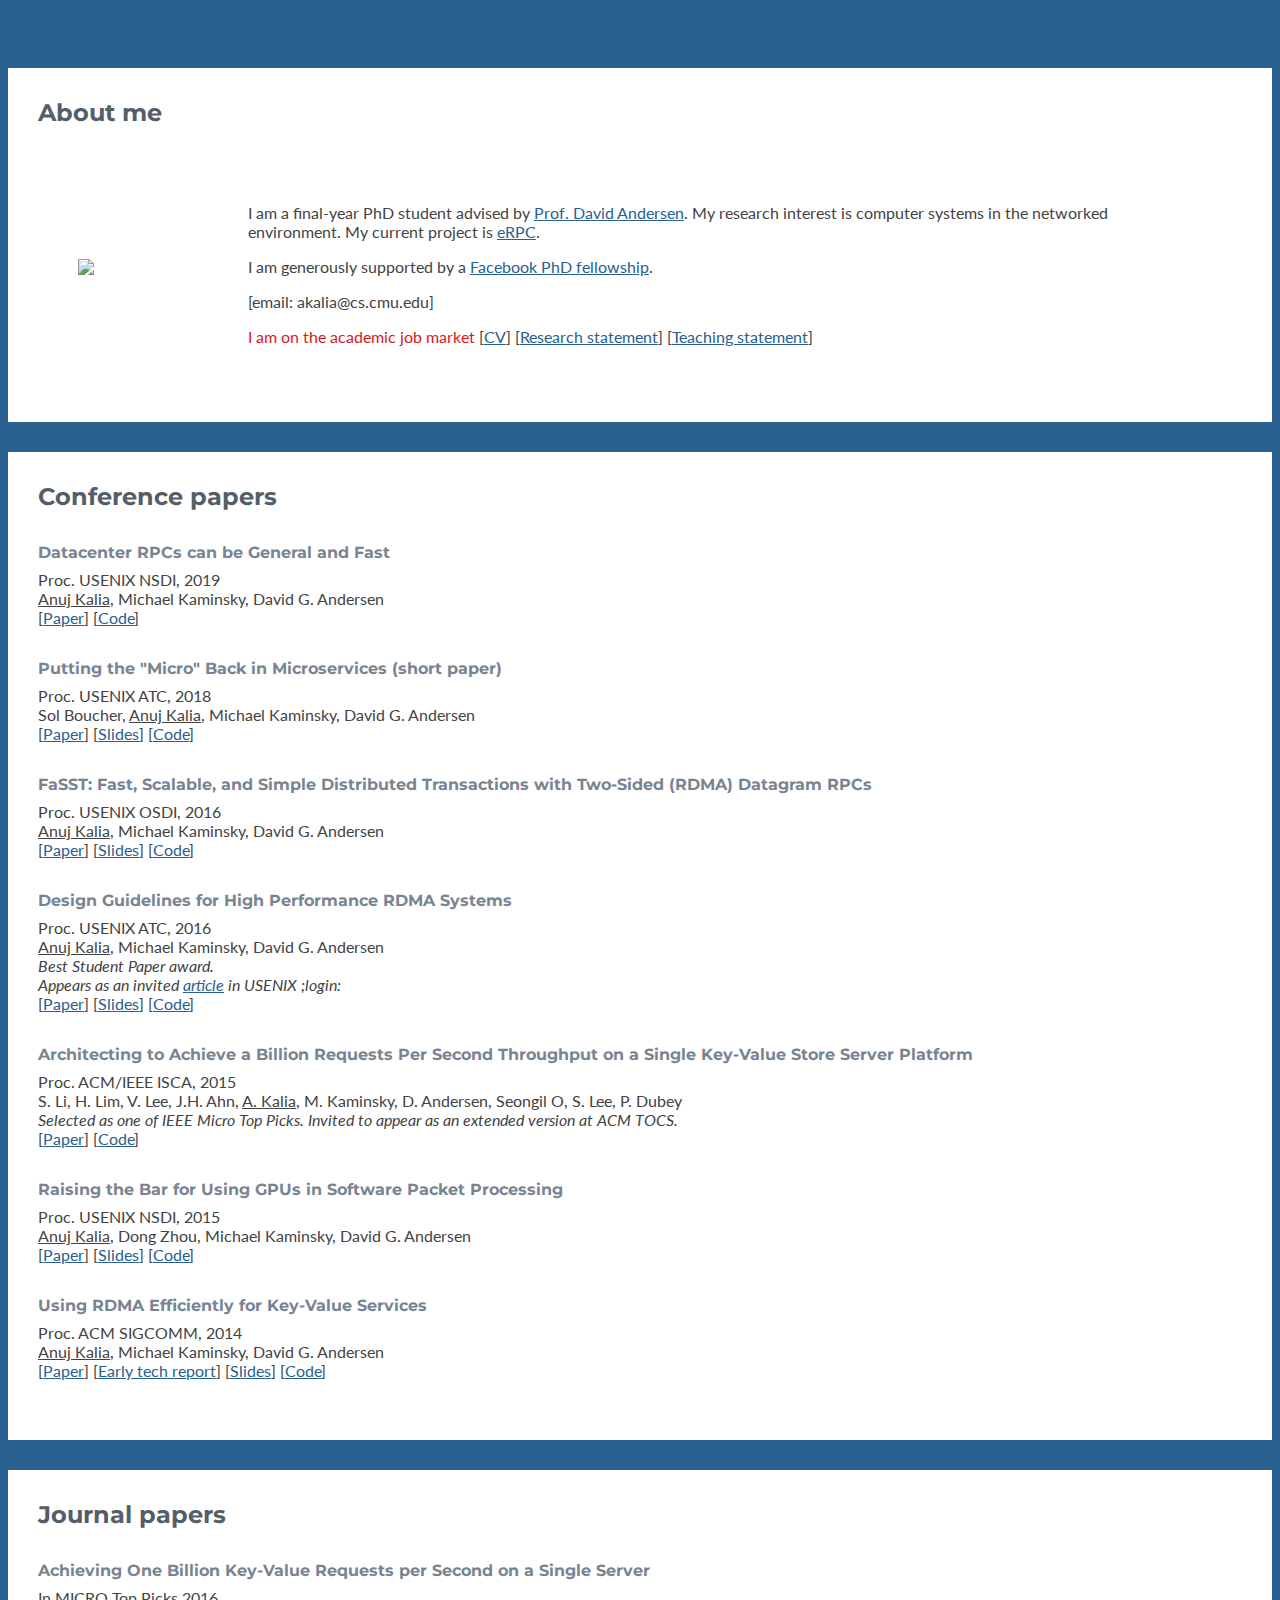
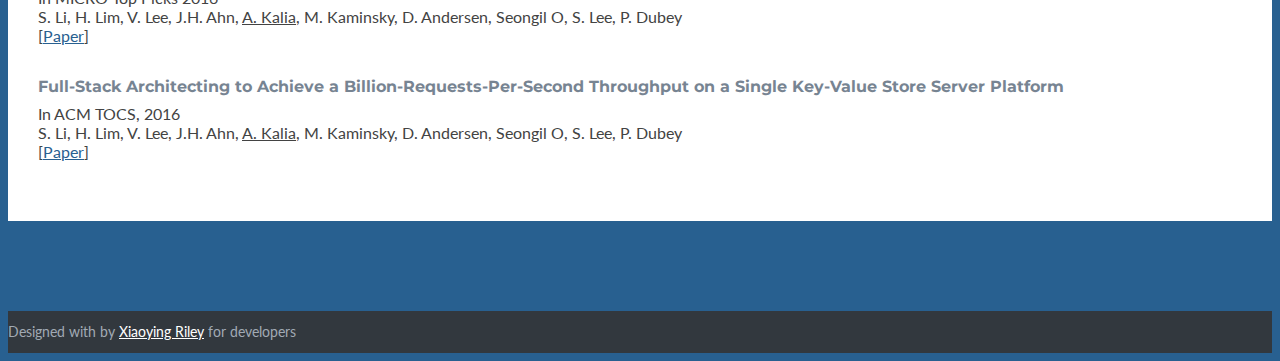
==== commit 93114010: "Merge branch 'master' of https://github.com/anujkaliaiitd/webpage" ====
--- a/index.html
+++ b/index.html
@@ -15,17 +15,18 @@
   <link href='http://fonts.googleapis.com/css?family=Lato:300,400,300italic,400italic' rel='stylesheet' type='text/css'>
   <link href='http://fonts.googleapis.com/css?family=Montserrat:400,700' rel='stylesheet' type='text/css'>
   <!-- Global CSS -->
-  <link rel="stylesheet" href="assets/plugins/bootstrap/css/bootstrap.min.css">
+  <link rel="stylesheet" href="plugins/bootstrap/css/bootstrap.min.css">
   <!-- Plugins CSS -->
-  <link rel="stylesheet" href="assets/plugins/font-awesome/css/font-awesome.css">
+  <link rel="stylesheet" href="plugins/font-awesome/css/font-awesome.css">
   <!-- Theme CSS -->
-  <link id="theme-style" rel="stylesheet" href="styles.css">
+  <link id="theme-style" rel="stylesheet" href="styles.css?v=1.1">
 </head>
 
 <body>
   <div class="container sections-wrapper">
     <div class="row">
-      <div class="primary col-md-2 col-sm-0 col-xs-0"></div> <!--Eat up two leftmost columns on medium or larger devices-->
+      <!--Eat up two leftmost columns on medium or larger devices-->
+      <div class="primary col-md-2 col-sm-0 col-xs-0"></div>
 
       <div class="primary col-md-8 col-sm-12 col-xs-12">
         <!--About me-->
@@ -34,24 +35,29 @@
             <h2 class="heading">About me</h2>
             <div class="content">
               <figure>
-                <img src="files/anuj-cmu.jpg" width = "175">
+                <img src="files/akalia_2018.jpg" width="175">
                 <figcaption>
-                    <p>I am a final-year PhD student advised by <a href="https://www.cs.cmu.edu/~dga/">Prof. David Andersen</a>.
-                      My research interest is computer systems in the networked environment.
-                      My current project is <a href="https://github.com/anujkaliaiitd/eRPC">eRPC</a>.</p>
-                    <p>I am generously supported by a <a href="https://research.fb.com/announcing-the-2017-facebook-phd-fellows/">Facebook PhD fellowship</a>.</p>
-                    <p>[<a href="files/anuj-cmu.jpg">Photo</a>] [<a href="doc/personal/resume.pdf">Resume</a>] [email: akalia@cs.cmu.edu]</p>
-                    <font color="#d7191c">I am on the academic job market.</font>
+                  <p>I am a final-year PhD student advised by <a href="https://www.cs.cmu.edu/~dga/">Prof. David
+                      Andersen</a>.
+                    My research interest is computer systems in the networked environment.
+                    My current project is <a href="https://github.com/anujkaliaiitd/eRPC">eRPC</a>.</p>
+                  <p>I am generously supported by a <a href="https://research.fb.com/announcing-the-2017-facebook-phd-fellows/">Facebook
+                      PhD fellowship</a>.</p>
+                  [email: akalia@cs.cmu.edu]</p>
+                  <font color="#d7191c">I am on the academic job market</font>
+                  [<a href="doc/materials/anuj_kalia_resume.pdf">CV</a>] 
+                  [<a href="doc/materials/anuj_kalia_research.pdf">Research statement</a>] 
+                  [<a href="doc/materials/anuj_kalia_teaching.pdf">Teaching statement</a>] 
                 </figcaption>
               </figure>
-            </div> <!--//content-->
-          </div> <!--//section-inner-->
-        </section> <!--//section-->
+            </div>
+          </div>
+        </section>
 
-        <!--Selected papers-->
+        <!--Conference papers-->
         <section class="projects section">
           <div class="section-inner">
-            <h2 class="heading">Representative publications [<a href="pubs.html">Full list</a>]</h2>
+            <h2 class="heading">Conference papers</h2>
             <div class="content">
 
               <div class="item">
@@ -60,6 +66,15 @@
                 <u>Anuj Kalia</u>, Michael Kaminsky, David G. Andersen</br>
                 [<a href="doc/nsdi19/erpc_nsdi19.pdf">Paper</a>]
                 [<a href="https://github.com/anujkaliaiitd/eRPC">Code</a>]
+              </div>
+
+              <div class="item">
+                <h3 class="title">Putting the "Micro" Back in Microservices (short paper)</h3>
+                Proc. USENIX ATC, 2018</br>
+                Sol Boucher, <u>Anuj Kalia</u>, Michael Kaminsky, David G. Andersen</br>
+                [<a href="https://www.usenix.org/system/files/conference/atc18/atc18-boucher.pdf">Paper</a>]
+                [<a href="https://www.usenix.org/sites/default/files/conference/protected-files/atc18_slides_boucher.pdf">Slides</a>]
+                [<a href="https://github.com/efficient/microservices_microbenchmarks">Code</a>]
               </div>
 
               <div class="item">
@@ -85,6 +100,25 @@
               </div>
 
               <div class="item">
+                <h3 class="title">Architecting to Achieve a Billion Requests Per Second Throughput on a Single
+                  Key-Value Store Server Platform</h3>
+                Proc. ACM/IEEE ISCA, 2015</br>
+                S. Li, H. Lim, V. Lee, J.H. Ahn, <u>A. Kalia</u>, M. Kaminsky, D. Andersen, Seongil O, S. Lee, P. Dubey</br>
+                <i>Selected as one of IEEE Micro Top Picks. Invited to appear as an extended version at ACM TOCS.</i></br>
+                [<a href="http://www.istc-cc.cmu.edu/publications/papers/2015/p476-li.pdf">Paper</a>]
+                [<a href="https://github.com/efficient/mica/tree/isca2015">Code</a>]
+              </div>
+
+              <div class="item">
+                <h3 class="title">Raising the Bar for Using GPUs in Software Packet Processing</h3>
+                Proc. USENIX NSDI, 2015</br>
+                <u>Anuj Kalia</u>, Dong Zhou, Michael Kaminsky, David G. Andersen</br>
+                [<a href="doc/nsdi15/gopt_nsdi.pdf">Paper</a>]
+                [<a href="doc/nsdi15/gopt_slides.pdf">Slides</a>]
+                [<a href="https://github.com/efficient/gopt">Code</a>]
+              </div>
+
+              <div class="item">
                 <h3 class="title">Using RDMA Efficiently for Key-Value Services</h3>
                 Proc. ACM SIGCOMM, 2014</br>
                 <u>Anuj Kalia</u>, Michael Kaminsky, David G. Andersen</br>
@@ -93,14 +127,38 @@
                 [<a href="doc/sigcomm14/herd_slides.pdf">Slides</a>]
                 [<a href="https://github.com/efficient/HERD/">Code</a>]
               </div>
-            </div> <!--//content-->
-          </div> <!--//section-inner-->
-        </section> <!--//section-->
-      </div> <!--//primary-->
+            </div>
+          </div>
+        </section>
 
-      <div class="primary col-md-2 col-sm-0 col-xs-0"></div>  <!--Eat up two rightmost columns on medium or larger devices-->
-    </div> <!--//row-->
-  </div> <!--//masonry-->
+        <!--Journal papers-->
+        <section class="projects section">
+          <div class="section-inner">
+            <h2 class="heading">Journal papers</h2>
+            <div class="content">
+              <div class="item">
+                <h3 class="title">Achieving One Billion Key-Value Requests per Second on a Single Server</h3>
+                In MICRO Top Picks 2016</br>
+                S. Li, H. Lim, V. Lee, J.H. Ahn, <u>A. Kalia</u>, M. Kaminsky, D. Andersen, Seongil O, S. Lee, P. Dubey</br>
+                [<a href="http://ieeexplore.ieee.org/document/7436652/?arnumber=7436652">Paper</a>]
+              </div>
+
+              <div class="item">
+                <h3 class="title">Full-Stack Architecting to Achieve a Billion-Requests-Per-Second Throughput on a
+                  Single Key-Value Store Server Platform</h3>
+                In ACM TOCS, 2016</br>
+                S. Li, H. Lim, V. Lee, J.H. Ahn, <u>A. Kalia</u>, M. Kaminsky, D. Andersen, Seongil O, S. Lee, P. Dubey</br>
+                [<a href="http://www.cs.cmu.edu/~hl/papers/billion-tocs2016.pdf">Paper</a>]
+              </div>
+            </div>
+          </div>
+        </section>
+
+        <div class="primary col-md-2 col-sm-0 col-xs-0"></div>
+        <!--Eat up two rightmost columns on medium or larger devices-->
+      </div>
+    </div>
+  </div>
 
   <!-- ******FOOTER****** -->
   <footer class="footer">
@@ -115,11 +173,11 @@
   <!--//footer-->
 
   <!-- Javascript -->
-  <script type="text/javascript" src="assets/plugins/jquery-1.11.3.min.js"></script>
-  <script type="text/javascript" src="assets/plugins/bootstrap/js/bootstrap.min.js"></script>
-  <script type="text/javascript" src="assets/plugins/jquery-rss/dist/jquery.rss.min.js"></script>
+  <script type="text/javascript" src="plugins/jquery-1.11.3.min.js"></script>
+  <script type="text/javascript" src="plugins/bootstrap/js/bootstrap.min.js"></script>
+  <script type="text/javascript" src="plugins/jquery-rss/dist/jquery.rss.min.js"></script>
   <!-- custom js -->
-  <script type="text/javascript" src="assets/js/main.js"></script>
+  <script type="text/javascript" src="js/main.js"></script>
 </body>
 
-</html>+</html>
